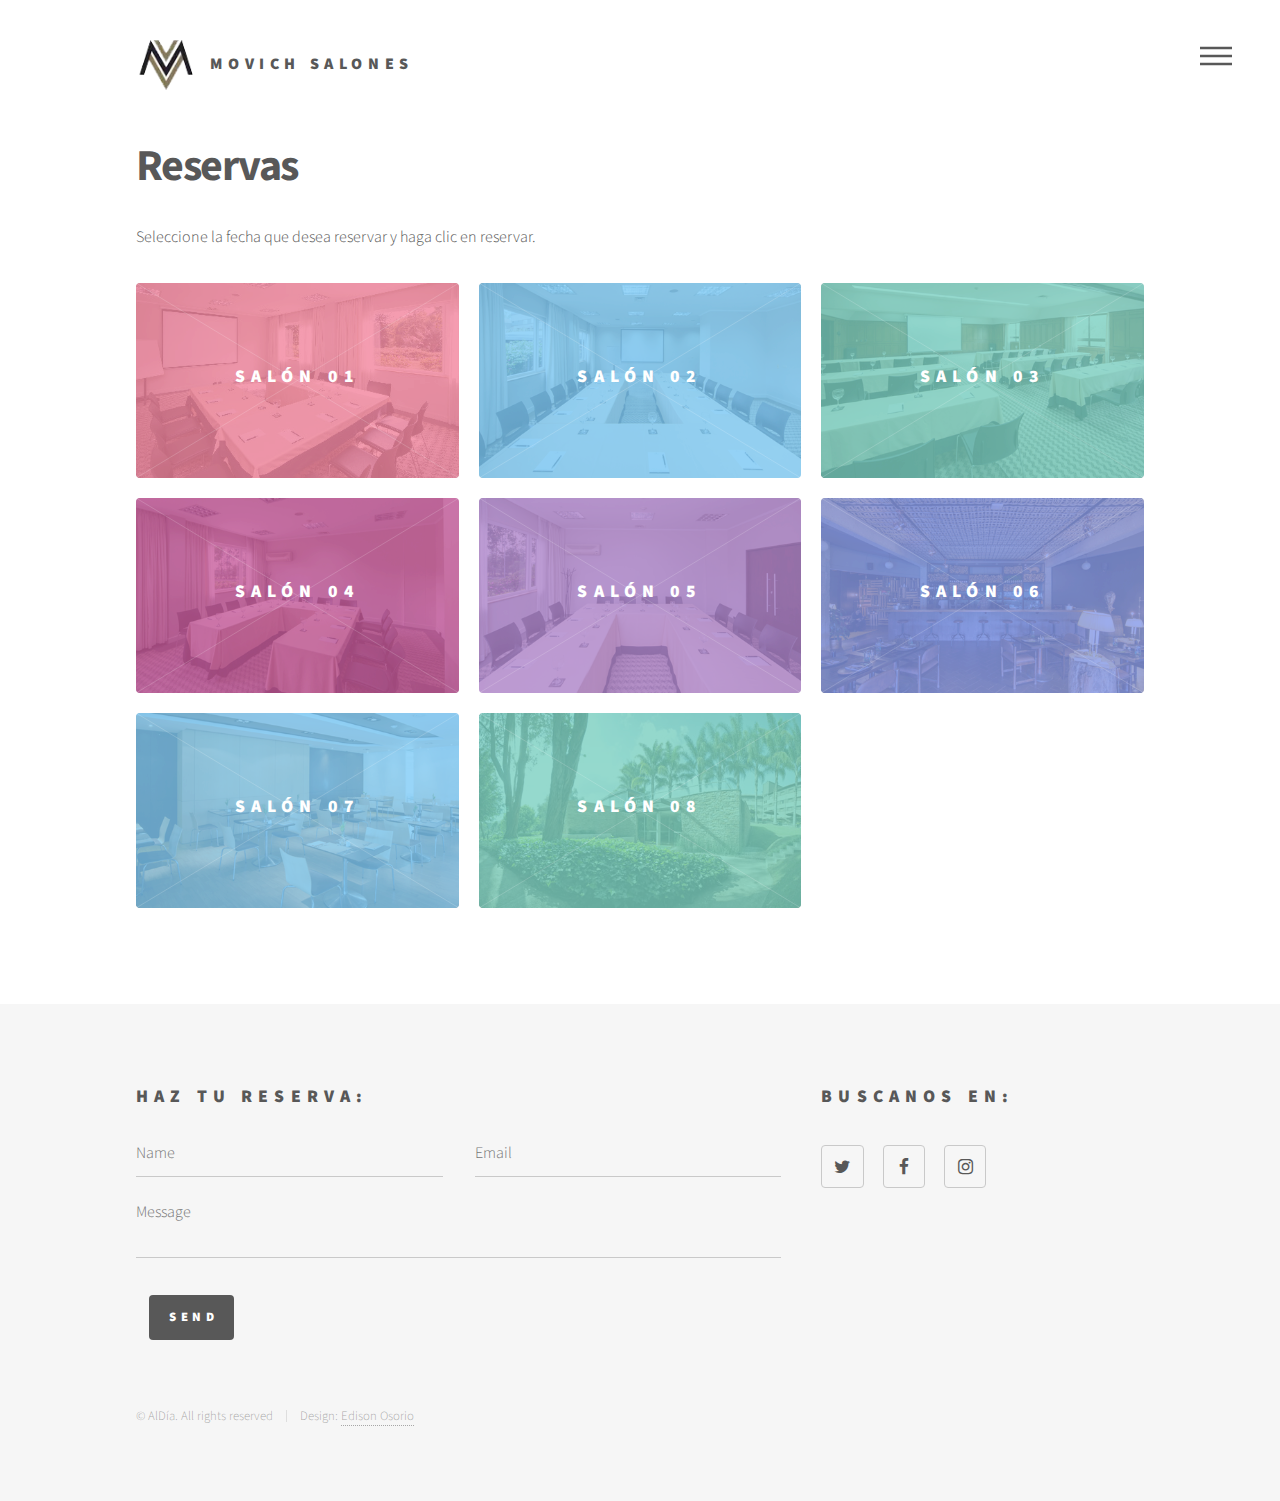
==== reservar.html @ 6ea968a2 "Funcional" ====
<!DOCTYPE HTML>
<!--
	Phantom by HTML5 UP
	html5up.net | @ajlkn
	Free for personal and commercial use under the CCA 3.0 license (html5up.net/license)
-->
<html>
	<head>
		<title>Movich Salones</title>
		<meta charset="utf-8" />
		<meta name="viewport" content="width=device-width, initial-scale=1" />
		<link rel="stylesheet" href="assets/css/main.css" />
	</head>
	<body>
		<!-- Wrapper -->
			<div id="wrapper">

				<!-- Header -->
					<header id="header">
						<div class="inner">

							<!-- Logo -->
								<a href="index.html" class="logo">
									<span class="symbol"><img src="images/logo2.png" alt="" /></span><span class="title">Movich Salones</span>
								</a>

							<!-- Nav -->
								<nav>
									<ul>
										<li><a href="#menu">Menu</a></li>
									</ul>
								</nav>

						</div>
					</header>

				<!-- Menu -->
					<nav id="menu">
						<h2>Menu</h2>
						<ul>
							<!-- <li><a href="index.html">Inicio</a></li> -->
							<li><a href="index.html">Salones</a></li>
							<li><a href="restaurante.html">Restaurante</a></li>
							<li><a href="spa.html">Spa</a></li>
							<li><a href="jardines.html">Jardines</a></li>
							<li><a href="elements.html">Elementos</a></li>
						</ul>
					</nav>

				<!-- Main -->
					<div id="main">
						<div class="inner">
							<header>
								<h1>Reservas</h1>
								<p>Seleccione la fecha que desea reservar y haga clic en reservar.</p>
							</header>
							<section class="tiles">
								<article class="style1">
									<span class="image">
										<img src="images/salon01.jpg" alt="" />
									</span>
									<a href="#">
										<h2>Salón 01</h2>
										<div class="content">
											<h3 id='estado'>Fecha a Reservar</h3>
											<form method='post' action='add.php'>
												<input type="hidden" name="salon" value="salon01">
												<input type="hidden" name="disponible" value="images/disponibles/salon01.jpg">
												<input type="date" name="fecha">
												<input type='submit' value='Reservar' id='buscar' class='button special small' />
											</form>
										</div>
									</a>
								</article>
								<article class="style2">
									<span class="image">
										<img src="images/salon02.jpg" alt="" />
									</span>
									<a href="#">
										<h2>Salón 02</h2>
										<div class="content">
											<h3 id='estado'>Fecha a Reservar</h3>
											<form method='post' action='add.php'>
												<input type="hidden" name="salon" value="salon02">
												<input type="hidden" name="disponible" value="images/disponibles/salon02.jpg">
												<input type="date" name="fecha">
												<input type='submit' value='Reservar' id='buscar' class='button special small' />
											</form>
										</div>
									</a>
								</article>
								<article class="style3">
									<span class="image">
										<img src="images/salon03.jpg" alt="" />
									</span>
									<a href="#">
										<h2>Salón 03</h2>
										<div class="content">
											<h3 id='estado'>Fecha a Reservar</h3>
											<form method='post' action='add.php'>
												<input type="hidden" name="salon" value="salon03">
												<input type="hidden" name="disponible" value="images/disponibles/salon03.jpg">
												<input type="date" name="fecha">
												<input type='submit' value='Reservar' id='buscar' class='button special small' />
											</form>
										</div>
									</a>
								</article>
								<article class="style4">
									<span class="image">
										<img src="images/salon04.jpg" alt="" />
									</span>
									<a href="#">
										<h2>Salón 04</h2>
										<div class="content">
											<h3 id='estado'>Fecha a Reservar</h3>
											<form method='post' action='add.php'>
												<input type="hidden" name="salon" value="salon04">
												<input type="hidden" name="disponible" value="images/disponibles/salon04.jpg">
												<input type="date" name="fecha">
												<input type='submit' value='Reservar' id='buscar' class='button special small' />
											</form>
										</div>
									</a>
								</article>
								<article class="style5">
									<span class="image">
										<img src="images/salon05.jpg" alt="" />
									</span>
									<a href="#">
										<h2>Salón 05</h2>
										<div class="content">
											<h3 id='estado'>Fecha a Reservar</h3>
											<form method='post' action='add.php'>
												<input type="hidden" name="salon" value="salon05">
												<input type="hidden" name="disponible" value="images/disponibles/salon05.jpg">
												<input type="date" name="fecha">
												<input type='submit' value='Reservar' id='buscar' class='button special small' />
											</form>
										</div>
									</a>
								</article>
								<article class="style6">
									<span class="image">
										<img src="images/salon06.jpg" alt="" />
									</span>
									<a href="#">
										<h2>Salón 06</h2>
										<div class="content">
											<h3 id='estado'>Fecha a Reservar</h3>
											<form method='post' action='add.php'>
												<input type="hidden" name="salon" value="salon06">
												<input type="hidden" name="disponible" value="images/disponibles/salon06.jpg">
												<input type="date" name="fecha">
												<input type='submit' value='Reservar' id='buscar' class='button special small' />
											</form>
										</div>
									</a>
								</article>
								<article class="style2">
									<span class="image">
										<img src="images/salon07.jpg" alt="" />
									</span>
									<a href="#">
										<h2>Salón 07</h2>
										<div class="content">
											<h3 id='estado'>Fecha a Reservar</h3>
											<form method='post' action='add.php'>
												<input type="hidden" name="salon" value="salon07">
												<input type="hidden" name="disponible" value="images/disponibles/salon07.jpg">
												<input type="date" name="fecha">
												<input type='submit' value='Reservar' id='buscar' class='button special small' />
											</form>
										</div>
									</a>
								</article>
								<article class="style3">
									<span class="image">
										<img src="images/salon08.jpg" alt="" />
									</span>
									<a href="#">
										<h2>Salón 08</h2>
										<div class="content">
											<h3 id='estado'>Fecha a Reservar</h3>
											<form method='post' action='add.php'>
												<input type="hidden" name="salon" value="salon08">
												<input type="hidden" name="disponible" value="images/disponibles/salon08.jpg">
												<input type="date" name="fecha">
												<input type='submit' value='Reservar' id='buscar' class='button special small' />
											</form>
										</div>
									</a>
								</article>
							</section>
						</div>
					</div>

				<!-- Footer -->
					<footer id="footer">
						<div class="inner">
							<section>
								<h2>Haz tu reserva:</h2>
								<form method="post" action="#">
									<div class="field half first">
										<input type="text" name="name" id="name" placeholder="Name" />
									</div>
									<div class="field half">
										<input type="email" name="email" id="email" placeholder="Email" />
									</div>
									<div class="field">
										<textarea name="message" id="message" placeholder="Message"></textarea>
									</div>
									<ul class="actions">
										<li><input type="submit" value="Send" class="special" /></li>
									</ul>
								</form>
							</section>
							<section>
								<h2>Buscanos en:</h2>
								<ul class="icons">
									<li><a href="#" class="icon style2 fa-twitter"><span class="label">Twitter</span></a></li>
									<li><a href="#" class="icon style2 fa-facebook"><span class="label">Facebook</span></a></li>
									<li><a href="#" class="icon style2 fa-instagram"><span class="label">Instagram</span></a></li>
								</ul>
							</section>
							<ul class="copyright">
								<li>&copy; AlDía. All rights reserved</li><li>Design: <a href="www.edisonosorioj.com">Edison Osorio</a></li>
							</ul>
						</div>
					</footer>

			</div>

		<!-- Scripts -->
			<script src="assets/js/jquery.min.js"></script>
			<script src="assets/js/skel.min.js"></script>
			<script src="assets/js/util.js"></script>
			<script src="assets/js/main.js"></script>
	</body>
</html>
---- assets/css/main.css ----
@import url(font-awesome.min.css);
@import url("https://fonts.googleapis.com/css?family=Source+Sans+Pro:300,700,900");

/*
	Phantom by HTML5 UP
	html5up.net | @ajlkn
	Free for personal and commercial use under the CCA 3.0 license (html5up.net/license)
*/

/* Reset */

	html, body, div, span, applet, object, iframe, h1, h2, h3, h4, h5, h6, p, blockquote, pre, a, abbr, acronym, address, big, cite, code, del, dfn, em, img, ins, kbd, q, s, samp, small, strike, strong, sub, sup, tt, var, b, u, i, center, dl, dt, dd, ol, ul, li, fieldset, form, label, legend, table, caption, tbody, tfoot, thead, tr, th, td, article, aside, canvas, details, embed, figure, figcaption, footer, header, hgroup, menu, nav, output, ruby, section, summary, time, mark, audio, video {
		margin: 0;
		padding: 0;
		border: 0;
		font-size: 100%;
		font: inherit;
		vertical-align: baseline;
	}

	article, aside, details, figcaption, figure, footer, header, hgroup, menu, nav, section {
		display: block;
	}

	body {
		line-height: 1;
	}

	ol, ul {
		list-style: none;
	}

	blockquote, q {
		quotes: none;
	}

	blockquote:before, blockquote:after, q:before, q:after {
		content: '';
		content: none;
	}

	table {
		border-collapse: collapse;
		border-spacing: 0;
	}

	body {
		-webkit-text-size-adjust: none;
	}

/* Box Model */

	*, *:before, *:after {
		-moz-box-sizing: border-box;
		-webkit-box-sizing: border-box;
		box-sizing: border-box;
	}

/* Grid */

	.row {
		border-bottom: solid 1px transparent;
		-moz-box-sizing: border-box;
		-webkit-box-sizing: border-box;
		box-sizing: border-box;
	}

	.row > * {
		float: left;
		-moz-box-sizing: border-box;
		-webkit-box-sizing: border-box;
		box-sizing: border-box;
	}

	.row:after, .row:before {
		content: '';
		display: block;
		clear: both;
		height: 0;
	}

	.row.uniform > * > :first-child {
		margin-top: 0;
	}

	.row.uniform > * > :last-child {
		margin-bottom: 0;
	}

	.row.\30 \25 > * {
		padding: 0 0 0 0em;
	}

	.row.\30 \25 {
		margin: 0 0 -1px 0em;
	}

	.row.uniform.\30 \25 > * {
		padding: 0em 0 0 0em;
	}

	.row.uniform.\30 \25 {
		margin: 0em 0 -1px 0em;
	}

	.row > * {
		padding: 0 0 0 2em;
	}

	.row {
		margin: 0 0 -1px -2em;
	}

	.row.uniform > * {
		padding: 2em 0 0 2em;
	}

	.row.uniform {
		margin: -2em 0 -1px -2em;
	}

	.row.\32 00\25 > * {
		padding: 0 0 0 4em;
	}

	.row.\32 00\25 {
		margin: 0 0 -1px -4em;
	}

	.row.uniform.\32 00\25 > * {
		padding: 4em 0 0 4em;
	}

	.row.uniform.\32 00\25 {
		margin: -4em 0 -1px -4em;
	}

	.row.\31 50\25 > * {
		padding: 0 0 0 3em;
	}

	.row.\31 50\25 {
		margin: 0 0 -1px -3em;
	}

	.row.uniform.\31 50\25 > * {
		padding: 3em 0 0 3em;
	}

	.row.uniform.\31 50\25 {
		margin: -3em 0 -1px -3em;
	}

	.row.\35 0\25 > * {
		padding: 0 0 0 1em;
	}

	.row.\35 0\25 {
		margin: 0 0 -1px -1em;
	}

	.row.uniform.\35 0\25 > * {
		padding: 1em 0 0 1em;
	}

	.row.uniform.\35 0\25 {
		margin: -1em 0 -1px -1em;
	}

	.row.\32 5\25 > * {
		padding: 0 0 0 0.5em;
	}

	.row.\32 5\25 {
		margin: 0 0 -1px -0.5em;
	}

	.row.uniform.\32 5\25 > * {
		padding: 0.5em 0 0 0.5em;
	}

	.row.uniform.\32 5\25 {
		margin: -0.5em 0 -1px -0.5em;
	}

	.\31 2u, .\31 2u\24 {
		width: 100%;
		clear: none;
		margin-left: 0;
	}

	.\31 1u, .\31 1u\24 {
		width: 91.6666666667%;
		clear: none;
		margin-left: 0;
	}

	.\31 0u, .\31 0u\24 {
		width: 83.3333333333%;
		clear: none;
		margin-left: 0;
	}

	.\39 u, .\39 u\24 {
		width: 75%;
		clear: none;
		margin-left: 0;
	}

	.\38 u, .\38 u\24 {
		width: 66.6666666667%;
		clear: none;
		margin-left: 0;
	}

	.\37 u, .\37 u\24 {
		width: 58.3333333333%;
		clear: none;
		margin-left: 0;
	}

	.\36 u, .\36 u\24 {
		width: 50%;
		clear: none;
		margin-left: 0;
	}

	.\35 u, .\35 u\24 {
		width: 41.6666666667%;
		clear: none;
		margin-left: 0;
	}

	.\34 u, .\34 u\24 {
		width: 33.3333333333%;
		clear: none;
		margin-left: 0;
	}

	.\33 u, .\33 u\24 {
		width: 25%;
		clear: none;
		margin-left: 0;
	}

	.\32 u, .\32 u\24 {
		width: 16.6666666667%;
		clear: none;
		margin-left: 0;
	}

	.\31 u, .\31 u\24 {
		width: 8.3333333333%;
		clear: none;
		margin-left: 0;
	}

	.\31 2u\24 + *,
	.\31 1u\24 + *,
	.\31 0u\24 + *,
	.\39 u\24 + *,
	.\38 u\24 + *,
	.\37 u\24 + *,
	.\36 u\24 + *,
	.\35 u\24 + *,
	.\34 u\24 + *,
	.\33 u\24 + *,
	.\32 u\24 + *,
	.\31 u\24 + * {
		clear: left;
	}

	.\-11u {
		margin-left: 91.66667%;
	}

	.\-10u {
		margin-left: 83.33333%;
	}

	.\-9u {
		margin-left: 75%;
	}

	.\-8u {
		margin-left: 66.66667%;
	}

	.\-7u {
		margin-left: 58.33333%;
	}

	.\-6u {
		margin-left: 50%;
	}

	.\-5u {
		margin-left: 41.66667%;
	}

	.\-4u {
		margin-left: 33.33333%;
	}

	.\-3u {
		margin-left: 25%;
	}

	.\-2u {
		margin-left: 16.66667%;
	}

	.\-1u {
		margin-left: 8.33333%;
	}

	@media screen and (max-width: 1680px) {

		.row > * {
			padding: 0 0 0 2em;
		}

		.row {
			margin: 0 0 -1px -2em;
		}

		.row.uniform > * {
			padding: 2em 0 0 2em;
		}

		.row.uniform {
			margin: -2em 0 -1px -2em;
		}

		.row.\32 00\25 > * {
			padding: 0 0 0 4em;
		}

		.row.\32 00\25 {
			margin: 0 0 -1px -4em;
		}

		.row.uniform.\32 00\25 > * {
			padding: 4em 0 0 4em;
		}

		.row.uniform.\32 00\25 {
			margin: -4em 0 -1px -4em;
		}

		.row.\31 50\25 > * {
			padding: 0 0 0 3em;
		}

		.row.\31 50\25 {
			margin: 0 0 -1px -3em;
		}

		.row.uniform.\31 50\25 > * {
			padding: 3em 0 0 3em;
		}

		.row.uniform.\31 50\25 {
			margin: -3em 0 -1px -3em;
		}

		.row.\35 0\25 > * {
			padding: 0 0 0 1em;
		}

		.row.\35 0\25 {
			margin: 0 0 -1px -1em;
		}

		.row.uniform.\35 0\25 > * {
			padding: 1em 0 0 1em;
		}

		.row.uniform.\35 0\25 {
			margin: -1em 0 -1px -1em;
		}

		.row.\32 5\25 > * {
			padding: 0 0 0 0.5em;
		}

		.row.\32 5\25 {
			margin: 0 0 -1px -0.5em;
		}

		.row.uniform.\32 5\25 > * {
			padding: 0.5em 0 0 0.5em;
		}

		.row.uniform.\32 5\25 {
			margin: -0.5em 0 -1px -0.5em;
		}

		.\31 2u\28xlarge\29, .\31 2u\24\28xlarge\29 {
			width: 100%;
			clear: none;
			margin-left: 0;
		}

		.\31 1u\28xlarge\29, .\31 1u\24\28xlarge\29 {
			width: 91.6666666667%;
			clear: none;
			margin-left: 0;
		}

		.\31 0u\28xlarge\29, .\31 0u\24\28xlarge\29 {
			width: 83.3333333333%;
			clear: none;
			margin-left: 0;
		}

		.\39 u\28xlarge\29, .\39 u\24\28xlarge\29 {
			width: 75%;
			clear: none;
			margin-left: 0;
		}

		.\38 u\28xlarge\29, .\38 u\24\28xlarge\29 {
			width: 66.6666666667%;
			clear: none;
			margin-left: 0;
		}

		.\37 u\28xlarge\29, .\37 u\24\28xlarge\29 {
			width: 58.3333333333%;
			clear: none;
			margin-left: 0;
		}

		.\36 u\28xlarge\29, .\36 u\24\28xlarge\29 {
			width: 50%;
			clear: none;
			margin-left: 0;
		}

		.\35 u\28xlarge\29, .\35 u\24\28xlarge\29 {
			width: 41.6666666667%;
			clear: none;
			margin-left: 0;
		}

		.\34 u\28xlarge\29, .\34 u\24\28xlarge\29 {
			width: 33.3333333333%;
			clear: none;
			margin-left: 0;
		}

		.\33 u\28xlarge\29, .\33 u\24\28xlarge\29 {
			width: 25%;
			clear: none;
			margin-left: 0;
		}

		.\32 u\28xlarge\29, .\32 u\24\28xlarge\29 {
			width: 16.6666666667%;
			clear: none;
			margin-left: 0;
		}

		.\31 u\28xlarge\29, .\31 u\24\28xlarge\29 {
			width: 8.3333333333%;
			clear: none;
			margin-left: 0;
		}

		.\31 2u\24\28xlarge\29 + *,
		.\31 1u\24\28xlarge\29 + *,
		.\31 0u\24\28xlarge\29 + *,
		.\39 u\24\28xlarge\29 + *,
		.\38 u\24\28xlarge\29 + *,
		.\37 u\24\28xlarge\29 + *,
		.\36 u\24\28xlarge\29 + *,
		.\35 u\24\28xlarge\29 + *,
		.\34 u\24\28xlarge\29 + *,
		.\33 u\24\28xlarge\29 + *,
		.\32 u\24\28xlarge\29 + *,
		.\31 u\24\28xlarge\29 + * {
			clear: left;
		}

		.\-11u\28xlarge\29 {
			margin-left: 91.66667%;
		}

		.\-10u\28xlarge\29 {
			margin-left: 83.33333%;
		}

		.\-9u\28xlarge\29 {
			margin-left: 75%;
		}

		.\-8u\28xlarge\29 {
			margin-left: 66.66667%;
		}

		.\-7u\28xlarge\29 {
			margin-left: 58.33333%;
		}

		.\-6u\28xlarge\29 {
			margin-left: 50%;
		}

		.\-5u\28xlarge\29 {
			margin-left: 41.66667%;
		}

		.\-4u\28xlarge\29 {
			margin-left: 33.33333%;
		}

		.\-3u\28xlarge\29 {
			margin-left: 25%;
		}

		.\-2u\28xlarge\29 {
			margin-left: 16.66667%;
		}

		.\-1u\28xlarge\29 {
			margin-left: 8.33333%;
		}

	}

	@media screen and (max-width: 1280px) {

		.row > * {
			padding: 0 0 0 2em;
		}

		.row {
			margin: 0 0 -1px -2em;
		}

		.row.uniform > * {
			padding: 2em 0 0 2em;
		}

		.row.uniform {
			margin: -2em 0 -1px -2em;
		}

		.row.\32 00\25 > * {
			padding: 0 0 0 4em;
		}

		.row.\32 00\25 {
			margin: 0 0 -1px -4em;
		}

		.row.uniform.\32 00\25 > * {
			padding: 4em 0 0 4em;
		}

		.row.uniform.\32 00\25 {
			margin: -4em 0 -1px -4em;
		}

		.row.\31 50\25 > * {
			padding: 0 0 0 3em;
		}

		.row.\31 50\25 {
			margin: 0 0 -1px -3em;
		}

		.row.uniform.\31 50\25 > * {
			padding: 3em 0 0 3em;
		}

		.row.uniform.\31 50\25 {
			margin: -3em 0 -1px -3em;
		}

		.row.\35 0\25 > * {
			padding: 0 0 0 1em;
		}

		.row.\35 0\25 {
			margin: 0 0 -1px -1em;
		}

		.row.uniform.\35 0\25 > * {
			padding: 1em 0 0 1em;
		}

		.row.uniform.\35 0\25 {
			margin: -1em 0 -1px -1em;
		}

		.row.\32 5\25 > * {
			padding: 0 0 0 0.5em;
		}

		.row.\32 5\25 {
			margin: 0 0 -1px -0.5em;
		}

		.row.uniform.\32 5\25 > * {
			padding: 0.5em 0 0 0.5em;
		}

		.row.uniform.\32 5\25 {
			margin: -0.5em 0 -1px -0.5em;
		}

		.\31 2u\28large\29, .\31 2u\24\28large\29 {
			width: 100%;
			clear: none;
			margin-left: 0;
		}

		.\31 1u\28large\29, .\31 1u\24\28large\29 {
			width: 91.6666666667%;
			clear: none;
			margin-left: 0;
		}

		.\31 0u\28large\29, .\31 0u\24\28large\29 {
			width: 83.3333333333%;
			clear: none;
			margin-left: 0;
		}

		.\39 u\28large\29, .\39 u\24\28large\29 {
			width: 75%;
			clear: none;
			margin-left: 0;
		}

		.\38 u\28large\29, .\38 u\24\28large\29 {
			width: 66.6666666667%;
			clear: none;
			margin-left: 0;
		}

		.\37 u\28large\29, .\37 u\24\28large\29 {
			width: 58.3333333333%;
			clear: none;
			margin-left: 0;
		}

		.\36 u\28large\29, .\36 u\24\28large\29 {
			width: 50%;
			clear: none;
			margin-left: 0;
		}

		.\35 u\28large\29, .\35 u\24\28large\29 {
			width: 41.6666666667%;
			clear: none;
			margin-left: 0;
		}

		.\34 u\28large\29, .\34 u\24\28large\29 {
			width: 33.3333333333%;
			clear: none;
			margin-left: 0;
		}

		.\33 u\28large\29, .\33 u\24\28large\29 {
			width: 25%;
			clear: none;
			margin-left: 0;
		}

		.\32 u\28large\29, .\32 u\24\28large\29 {
			width: 16.6666666667%;
			clear: none;
			margin-left: 0;
		}

		.\31 u\28large\29, .\31 u\24\28large\29 {
			width: 8.3333333333%;
			clear: none;
			margin-left: 0;
		}

		.\31 2u\24\28large\29 + *,
		.\31 1u\24\28large\29 + *,
		.\31 0u\24\28large\29 + *,
		.\39 u\24\28large\29 + *,
		.\38 u\24\28large\29 + *,
		.\37 u\24\28large\29 + *,
		.\36 u\24\28large\29 + *,
		.\35 u\24\28large\29 + *,
		.\34 u\24\28large\29 + *,
		.\33 u\24\28large\29 + *,
		.\32 u\24\28large\29 + *,
		.\31 u\24\28large\29 + * {
			clear: left;
		}

		.\-11u\28large\29 {
			margin-left: 91.66667%;
		}

		.\-10u\28large\29 {
			margin-left: 83.33333%;
		}

		.\-9u\28large\29 {
			margin-left: 75%;
		}

		.\-8u\28large\29 {
			margin-left: 66.66667%;
		}

		.\-7u\28large\29 {
			margin-left: 58.33333%;
		}

		.\-6u\28large\29 {
			margin-left: 50%;
		}

		.\-5u\28large\29 {
			margin-left: 41.66667%;
		}

		.\-4u\28large\29 {
			margin-left: 33.33333%;
		}

		.\-3u\28large\29 {
			margin-left: 25%;
		}

		.\-2u\28large\29 {
			margin-left: 16.66667%;
		}

		.\-1u\28large\29 {
			margin-left: 8.33333%;
		}

	}

	@media screen and (max-width: 980px) {

		.row > * {
			padding: 0 0 0 1.5em;
		}

		.row {
			margin: 0 0 -1px -1.5em;
		}

		.row.uniform > * {
			padding: 1.5em 0 0 1.5em;
		}

		.row.uniform {
			margin: -1.5em 0 -1px -1.5em;
		}

		.row.\32 00\25 > * {
			padding: 0 0 0 3em;
		}

		.row.\32 00\25 {
			margin: 0 0 -1px -3em;
		}

		.row.uniform.\32 00\25 > * {
			padding: 3em 0 0 3em;
		}

		.row.uniform.\32 00\25 {
			margin: -3em 0 -1px -3em;
		}

		.row.\31 50\25 > * {
			padding: 0 0 0 2.25em;
		}

		.row.\31 50\25 {
			margin: 0 0 -1px -2.25em;
		}

		.row.uniform.\31 50\25 > * {
			padding: 2.25em 0 0 2.25em;
		}

		.row.uniform.\31 50\25 {
			margin: -2.25em 0 -1px -2.25em;
		}

		.row.\35 0\25 > * {
			padding: 0 0 0 0.75em;
		}

		.row.\35 0\25 {
			margin: 0 0 -1px -0.75em;
		}

		.row.uniform.\35 0\25 > * {
			padding: 0.75em 0 0 0.75em;
		}

		.row.uniform.\35 0\25 {
			margin: -0.75em 0 -1px -0.75em;
		}

		.row.\32 5\25 > * {
			padding: 0 0 0 0.375em;
		}

		.row.\32 5\25 {
			margin: 0 0 -1px -0.375em;
		}

		.row.uniform.\32 5\25 > * {
			padding: 0.375em 0 0 0.375em;
		}

		.row.uniform.\32 5\25 {
			margin: -0.375em 0 -1px -0.375em;
		}

		.\31 2u\28medium\29, .\31 2u\24\28medium\29 {
			width: 100%;
			clear: none;
			margin-left: 0;
		}

		.\31 1u\28medium\29, .\31 1u\24\28medium\29 {
			width: 91.6666666667%;
			clear: none;
			margin-left: 0;
		}

		.\31 0u\28medium\29, .\31 0u\24\28medium\29 {
			width: 83.3333333333%;
			clear: none;
			margin-left: 0;
		}

		.\39 u\28medium\29, .\39 u\24\28medium\29 {
			width: 75%;
			clear: none;
			margin-left: 0;
		}

		.\38 u\28medium\29, .\38 u\24\28medium\29 {
			width: 66.6666666667%;
			clear: none;
			margin-left: 0;
		}

		.\37 u\28medium\29, .\37 u\24\28medium\29 {
			width: 58.3333333333%;
			clear: none;
			margin-left: 0;
		}

		.\36 u\28medium\29, .\36 u\24\28medium\29 {
			width: 50%;
			clear: none;
			margin-left: 0;
		}

		.\35 u\28medium\29, .\35 u\24\28medium\29 {
			width: 41.6666666667%;
			clear: none;
			margin-left: 0;
		}

		.\34 u\28medium\29, .\34 u\24\28medium\29 {
			width: 33.3333333333%;
			clear: none;
			margin-left: 0;
		}

		.\33 u\28medium\29, .\33 u\24\28medium\29 {
			width: 25%;
			clear: none;
			margin-left: 0;
		}

		.\32 u\28medium\29, .\32 u\24\28medium\29 {
			width: 16.6666666667%;
			clear: none;
			margin-left: 0;
		}

		.\31 u\28medium\29, .\31 u\24\28medium\29 {
			width: 8.3333333333%;
			clear: none;
			margin-left: 0;
		}

		.\31 2u\24\28medium\29 + *,
		.\31 1u\24\28medium\29 + *,
		.\31 0u\24\28medium\29 + *,
		.\39 u\24\28medium\29 + *,
		.\38 u\24\28medium\29 + *,
		.\37 u\24\28medium\29 + *,
		.\36 u\24\28medium\29 + *,
		.\35 u\24\28medium\29 + *,
		.\34 u\24\28medium\29 + *,
		.\33 u\24\28medium\29 + *,
		.\32 u\24\28medium\29 + *,
		.\31 u\24\28medium\29 + * {
			clear: left;
		}

		.\-11u\28medium\29 {
			margin-left: 91.66667%;
		}

		.\-10u\28medium\29 {
			margin-left: 83.33333%;
		}

		.\-9u\28medium\29 {
			margin-left: 75%;
		}

		.\-8u\28medium\29 {
			margin-left: 66.66667%;
		}

		.\-7u\28medium\29 {
			margin-left: 58.33333%;
		}

		.\-6u\28medium\29 {
			margin-left: 50%;
		}

		.\-5u\28medium\29 {
			margin-left: 41.66667%;
		}

		.\-4u\28medium\29 {
			margin-left: 33.33333%;
		}

		.\-3u\28medium\29 {
			margin-left: 25%;
		}

		.\-2u\28medium\29 {
			margin-left: 16.66667%;
		}

		.\-1u\28medium\29 {
			margin-left: 8.33333%;
		}

	}

	@media screen and (max-width: 736px) {

		.row > * {
			padding: 0 0 0 1em;
		}

		.row {
			margin: 0 0 -1px -1em;
		}

		.row.uniform > * {
			padding: 1em 0 0 1em;
		}

		.row.uniform {
			margin: -1em 0 -1px -1em;
		}

		.row.\32 00\25 > * {
			padding: 0 0 0 2em;
		}

		.row.\32 00\25 {
			margin: 0 0 -1px -2em;
		}

		.row.uniform.\32 00\25 > * {
			padding: 2em 0 0 2em;
		}

		.row.uniform.\32 00\25 {
			margin: -2em 0 -1px -2em;
		}

		.row.\31 50\25 > * {
			padding: 0 0 0 1.5em;
		}

		.row.\31 50\25 {
			margin: 0 0 -1px -1.5em;
		}

		.row.uniform.\31 50\25 > * {
			padding: 1.5em 0 0 1.5em;
		}

		.row.uniform.\31 50\25 {
			margin: -1.5em 0 -1px -1.5em;
		}

		.row.\35 0\25 > * {
			padding: 0 0 0 0.5em;
		}

		.row.\35 0\25 {
			margin: 0 0 -1px -0.5em;
		}

		.row.uniform.\35 0\25 > * {
			padding: 0.5em 0 0 0.5em;
		}

		.row.uniform.\35 0\25 {
			margin: -0.5em 0 -1px -0.5em;
		}

		.row.\32 5\25 > * {
			padding: 0 0 0 0.25em;
		}

		.row.\32 5\25 {
			margin: 0 0 -1px -0.25em;
		}

		.row.uniform.\32 5\25 > * {
			padding: 0.25em 0 0 0.25em;
		}

		.row.uniform.\32 5\25 {
			margin: -0.25em 0 -1px -0.25em;
		}

		.\31 2u\28small\29, .\31 2u\24\28small\29 {
			width: 100%;
			clear: none;
			margin-left: 0;
		}

		.\31 1u\28small\29, .\31 1u\24\28small\29 {
			width: 91.6666666667%;
			clear: none;
			margin-left: 0;
		}

		.\31 0u\28small\29, .\31 0u\24\28small\29 {
			width: 83.3333333333%;
			clear: none;
			margin-left: 0;
		}

		.\39 u\28small\29, .\39 u\24\28small\29 {
			width: 75%;
			clear: none;
			margin-left: 0;
		}

		.\38 u\28small\29, .\38 u\24\28small\29 {
			width: 66.6666666667%;
			clear: none;
			margin-left: 0;
		}

		.\37 u\28small\29, .\37 u\24\28small\29 {
			width: 58.3333333333%;
			clear: none;
			margin-left: 0;
		}

		.\36 u\28small\29, .\36 u\24\28small\29 {
			width: 50%;
			clear: none;
			margin-left: 0;
		}

		.\35 u\28small\29, .\35 u\24\28small\29 {
			width: 41.6666666667%;
			clear: none;
			margin-left: 0;
		}

		.\34 u\28small\29, .\34 u\24\28small\29 {
			width: 33.3333333333%;
			clear: none;
			margin-left: 0;
		}

		.\33 u\28small\29, .\33 u\24\28small\29 {
			width: 25%;
			clear: none;
			margin-left: 0;
		}

		.\32 u\28small\29, .\32 u\24\28small\29 {
			width: 16.6666666667%;
			clear: none;
			margin-left: 0;
		}

		.\31 u\28small\29, .\31 u\24\28small\29 {
			width: 8.3333333333%;
			clear: none;
			margin-left: 0;
		}

		.\31 2u\24\28small\29 + *,
		.\31 1u\24\28small\29 + *,
		.\31 0u\24\28small\29 + *,
		.\39 u\24\28small\29 + *,
		.\38 u\24\28small\29 + *,
		.\37 u\24\28small\29 + *,
		.\36 u\24\28small\29 + *,
		.\35 u\24\28small\29 + *,
		.\34 u\24\28small\29 + *,
		.\33 u\24\28small\29 + *,
		.\32 u\24\28small\29 + *,
		.\31 u\24\28small\29 + * {
			clear: left;
		}

		.\-11u\28small\29 {
			margin-left: 91.66667%;
		}

		.\-10u\28small\29 {
			margin-left: 83.33333%;
		}

		.\-9u\28small\29 {
			margin-left: 75%;
		}

		.\-8u\28small\29 {
			margin-left: 66.66667%;
		}

		.\-7u\28small\29 {
			margin-left: 58.33333%;
		}

		.\-6u\28small\29 {
			margin-left: 50%;
		}

		.\-5u\28small\29 {
			margin-left: 41.66667%;
		}

		.\-4u\28small\29 {
			margin-left: 33.33333%;
		}

		.\-3u\28small\29 {
			margin-left: 25%;
		}

		.\-2u\28small\29 {
			margin-left: 16.66667%;
		}

		.\-1u\28small\29 {
			margin-left: 8.33333%;
		}

	}

	@media screen and (max-width: 480px) {

		.row > * {
			padding: 0 0 0 1em;
		}

		.row {
			margin: 0 0 -1px -1em;
		}

		.row.uniform > * {
			padding: 1em 0 0 1em;
		}

		.row.uniform {
			margin: -1em 0 -1px -1em;
		}

		.row.\32 00\25 > * {
			padding: 0 0 0 2em;
		}

		.row.\32 00\25 {
			margin: 0 0 -1px -2em;
		}

		.row.uniform.\32 00\25 > * {
			padding: 2em 0 0 2em;
		}

		.row.uniform.\32 00\25 {
			margin: -2em 0 -1px -2em;
		}

		.row.\31 50\25 > * {
			padding: 0 0 0 1.5em;
		}

		.row.\31 50\25 {
			margin: 0 0 -1px -1.5em;
		}

		.row.uniform.\31 50\25 > * {
			padding: 1.5em 0 0 1.5em;
		}

		.row.uniform.\31 50\25 {
			margin: -1.5em 0 -1px -1.5em;
		}

		.row.\35 0\25 > * {
			padding: 0 0 0 0.5em;
		}

		.row.\35 0\25 {
			margin: 0 0 -1px -0.5em;
		}

		.row.uniform.\35 0\25 > * {
			padding: 0.5em 0 0 0.5em;
		}

		.row.uniform.\35 0\25 {
			margin: -0.5em 0 -1px -0.5em;
		}

		.row.\32 5\25 > * {
			padding: 0 0 0 0.25em;
		}

		.row.\32 5\25 {
			margin: 0 0 -1px -0.25em;
		}

		.row.uniform.\32 5\25 > * {
			padding: 0.25em 0 0 0.25em;
		}

		.row.uniform.\32 5\25 {
			margin: -0.25em 0 -1px -0.25em;
		}

		.\31 2u\28xsmall\29, .\31 2u\24\28xsmall\29 {
			width: 100%;
			clear: none;
			margin-left: 0;
		}

		.\31 1u\28xsmall\29, .\31 1u\24\28xsmall\29 {
			width: 91.6666666667%;
			clear: none;
			margin-left: 0;
		}

		.\31 0u\28xsmall\29, .\31 0u\24\28xsmall\29 {
			width: 83.3333333333%;
			clear: none;
			margin-left: 0;
		}

		.\39 u\28xsmall\29, .\39 u\24\28xsmall\29 {
			width: 75%;
			clear: none;
			margin-left: 0;
		}

		.\38 u\28xsmall\29, .\38 u\24\28xsmall\29 {
			width: 66.6666666667%;
			clear: none;
			margin-left: 0;
		}

		.\37 u\28xsmall\29, .\37 u\24\28xsmall\29 {
			width: 58.3333333333%;
			clear: none;
			margin-left: 0;
		}

		.\36 u\28xsmall\29, .\36 u\24\28xsmall\29 {
			width: 50%;
			clear: none;
			margin-left: 0;
		}

		.\35 u\28xsmall\29, .\35 u\24\28xsmall\29 {
			width: 41.6666666667%;
			clear: none;
			margin-left: 0;
		}

		.\34 u\28xsmall\29, .\34 u\24\28xsmall\29 {
			width: 33.3333333333%;
			clear: none;
			margin-left: 0;
		}

		.\33 u\28xsmall\29, .\33 u\24\28xsmall\29 {
			width: 25%;
			clear: none;
			margin-left: 0;
		}

		.\32 u\28xsmall\29, .\32 u\24\28xsmall\29 {
			width: 16.6666666667%;
			clear: none;
			margin-left: 0;
		}

		.\31 u\28xsmall\29, .\31 u\24\28xsmall\29 {
			width: 8.3333333333%;
			clear: none;
			margin-left: 0;
		}

		.\31 2u\24\28xsmall\29 + *,
		.\31 1u\24\28xsmall\29 + *,
		.\31 0u\24\28xsmall\29 + *,
		.\39 u\24\28xsmall\29 + *,
		.\38 u\24\28xsmall\29 + *,
		.\37 u\24\28xsmall\29 + *,
		.\36 u\24\28xsmall\29 + *,
		.\35 u\24\28xsmall\29 + *,
		.\34 u\24\28xsmall\29 + *,
		.\33 u\24\28xsmall\29 + *,
		.\32 u\24\28xsmall\29 + *,
		.\31 u\24\28xsmall\29 + * {
			clear: left;
		}

		.\-11u\28xsmall\29 {
			margin-left: 91.66667%;
		}

		.\-10u\28xsmall\29 {
			margin-left: 83.33333%;
		}

		.\-9u\28xsmall\29 {
			margin-left: 75%;
		}

		.\-8u\28xsmall\29 {
			margin-left: 66.66667%;
		}

		.\-7u\28xsmall\29 {
			margin-left: 58.33333%;
		}

		.\-6u\28xsmall\29 {
			margin-left: 50%;
		}

		.\-5u\28xsmall\29 {
			margin-left: 41.66667%;
		}

		.\-4u\28xsmall\29 {
			margin-left: 33.33333%;
		}

		.\-3u\28xsmall\29 {
			margin-left: 25%;
		}

		.\-2u\28xsmall\29 {
			margin-left: 16.66667%;
		}

		.\-1u\28xsmall\29 {
			margin-left: 8.33333%;
		}

	}

	@media screen and (max-width: 360px) {

		.row > * {
			padding: 0 0 0 1em;
		}

		.row {
			margin: 0 0 -1px -1em;
		}

		.row.uniform > * {
			padding: 1em 0 0 1em;
		}

		.row.uniform {
			margin: -1em 0 -1px -1em;
		}

		.row.\32 00\25 > * {
			padding: 0 0 0 2em;
		}

		.row.\32 00\25 {
			margin: 0 0 -1px -2em;
		}

		.row.uniform.\32 00\25 > * {
			padding: 2em 0 0 2em;
		}

		.row.uniform.\32 00\25 {
			margin: -2em 0 -1px -2em;
		}

		.row.\31 50\25 > * {
			padding: 0 0 0 1.5em;
		}

		.row.\31 50\25 {
			margin: 0 0 -1px -1.5em;
		}

		.row.uniform.\31 50\25 > * {
			padding: 1.5em 0 0 1.5em;
		}

		.row.uniform.\31 50\25 {
			margin: -1.5em 0 -1px -1.5em;
		}

		.row.\35 0\25 > * {
			padding: 0 0 0 0.5em;
		}

		.row.\35 0\25 {
			margin: 0 0 -1px -0.5em;
		}

		.row.uniform.\35 0\25 > * {
			padding: 0.5em 0 0 0.5em;
		}

		.row.uniform.\35 0\25 {
			margin: -0.5em 0 -1px -0.5em;
		}

		.row.\32 5\25 > * {
			padding: 0 0 0 0.25em;
		}

		.row.\32 5\25 {
			margin: 0 0 -1px -0.25em;
		}

		.row.uniform.\32 5\25 > * {
			padding: 0.25em 0 0 0.25em;
		}

		.row.uniform.\32 5\25 {
			margin: -0.25em 0 -1px -0.25em;
		}

		.\31 2u\28xxsmall\29, .\31 2u\24\28xxsmall\29 {
			width: 100%;
			clear: none;
			margin-left: 0;
		}

		.\31 1u\28xxsmall\29, .\31 1u\24\28xxsmall\29 {
			width: 91.6666666667%;
			clear: none;
			margin-left: 0;
		}

		.\31 0u\28xxsmall\29, .\31 0u\24\28xxsmall\29 {
			width: 83.3333333333%;
			clear: none;
			margin-left: 0;
		}

		.\39 u\28xxsmall\29, .\39 u\24\28xxsmall\29 {
			width: 75%;
			clear: none;
			margin-left: 0;
		}

		.\38 u\28xxsmall\29, .\38 u\24\28xxsmall\29 {
			width: 66.6666666667%;
			clear: none;
			margin-left: 0;
		}

		.\37 u\28xxsmall\29, .\37 u\24\28xxsmall\29 {
			width: 58.3333333333%;
			clear: none;
			margin-left: 0;
		}

		.\36 u\28xxsmall\29, .\36 u\24\28xxsmall\29 {
			width: 50%;
			clear: none;
			margin-left: 0;
		}

		.\35 u\28xxsmall\29, .\35 u\24\28xxsmall\29 {
			width: 41.6666666667%;
			clear: none;
			margin-left: 0;
		}

		.\34 u\28xxsmall\29, .\34 u\24\28xxsmall\29 {
			width: 33.3333333333%;
			clear: none;
			margin-left: 0;
		}

		.\33 u\28xxsmall\29, .\33 u\24\28xxsmall\29 {
			width: 25%;
			clear: none;
			margin-left: 0;
		}

		.\32 u\28xxsmall\29, .\32 u\24\28xxsmall\29 {
			width: 16.6666666667%;
			clear: none;
			margin-left: 0;
		}

		.\31 u\28xxsmall\29, .\31 u\24\28xxsmall\29 {
			width: 8.3333333333%;
			clear: none;
			margin-left: 0;
		}

		.\31 2u\24\28xxsmall\29 + *,
		.\31 1u\24\28xxsmall\29 + *,
		.\31 0u\24\28xxsmall\29 + *,
		.\39 u\24\28xxsmall\29 + *,
		.\38 u\24\28xxsmall\29 + *,
		.\37 u\24\28xxsmall\29 + *,
		.\36 u\24\28xxsmall\29 + *,
		.\35 u\24\28xxsmall\29 + *,
		.\34 u\24\28xxsmall\29 + *,
		.\33 u\24\28xxsmall\29 + *,
		.\32 u\24\28xxsmall\29 + *,
		.\31 u\24\28xxsmall\29 + * {
			clear: left;
		}

		.\-11u\28xxsmall\29 {
			margin-left: 91.66667%;
		}

		.\-10u\28xxsmall\29 {
			margin-left: 83.33333%;
		}

		.\-9u\28xxsmall\29 {
			margin-left: 75%;
		}

		.\-8u\28xxsmall\29 {
			margin-left: 66.66667%;
		}

		.\-7u\28xxsmall\29 {
			margin-left: 58.33333%;
		}

		.\-6u\28xxsmall\29 {
			margin-left: 50%;
		}

		.\-5u\28xxsmall\29 {
			margin-left: 41.66667%;
		}

		.\-4u\28xxsmall\29 {
			margin-left: 33.33333%;
		}

		.\-3u\28xxsmall\29 {
			margin-left: 25%;
		}

		.\-2u\28xxsmall\29 {
			margin-left: 16.66667%;
		}

		.\-1u\28xxsmall\29 {
			margin-left: 8.33333%;
		}

	}

/* Basic */

	@-ms-viewport {
		width: device-width;
	}

	body {
		-ms-overflow-style: scrollbar;
	}

	@media screen and (max-width: 480px) {

		html, body {
			min-width: 320px;
		}

	}

	body {
		background: #ffffff;
	}

		body.is-loading *, body.is-loading *:before, body.is-loading *:after {
			-moz-animation: none !important;
			-webkit-animation: none !important;
			-ms-animation: none !important;
			animation: none !important;
			-moz-transition: none !important;
			-webkit-transition: none !important;
			-ms-transition: none !important;
			transition: none !important;
		}

/* Type */

	body, input, select, textarea {
		color: #585858;
		font-family: "Source Sans Pro", Helvetica, sans-serif;
		font-size: 16pt;
		font-weight: 300;
		line-height: 1.75;
	}

		@media screen and (max-width: 1680px) {

			body, input, select, textarea {
				font-size: 14pt;
			}

		}

		@media screen and (max-width: 1280px) {

			body, input, select, textarea {
				font-size: 12pt;
			}

		}

	a {
		-moz-transition: border-bottom-color 0.2s ease, color 0.2s ease;
		-webkit-transition: border-bottom-color 0.2s ease, color 0.2s ease;
		-ms-transition: border-bottom-color 0.2s ease, color 0.2s ease;
		transition: border-bottom-color 0.2s ease, color 0.2s ease;
		text-decoration: none;
		color: #585858;
		border-bottom: dotted 1px rgba(88, 88, 88, 0.5);
	}

		a:hover {
			border-bottom-color: transparent;
			color: #f2849e !important;
		}

	strong, b {
		font-weight: 900;
	}

	em, i {
		font-style: italic;
	}

	p {
		margin: 0 0 2em 0;
	}

	h1 {
		font-size: 2.75em;
		font-weight: 700;
		line-height: 1.3;
		margin: 0 0 1em 0;
		letter-spacing: -0.035em;
	}

		h1 a {
			color: inherit;
		}

		@media screen and (max-width: 736px) {

			h1 {
				font-size: 2em;
				margin: 0 0 1em 0;
			}

		}

		@media screen and (max-width: 360px) {

			h1 {
				font-size: 1.75em;
			}

		}

	h2, h3, h4, h5, h6 {
		font-weight: 900;
		line-height: 1.5;
		margin: 0 0 2em 0;
		text-transform: uppercase;
		letter-spacing: 0.35em;
	}

		h2 a, h3 a, h4 a, h5 a, h6 a {
			color: inherit;
		}

	h2 {
		font-size: 1.1em;
	}

	h3 {
		font-size: 1em;
	}

	h4 {
		font-size: 0.8em;
	}

	h5 {
		font-size: 0.8em;
	}

	h6 {
		font-size: 0.8em;
	}

	@media screen and (max-width: 980px) {

		h1 br, h2 br, h3 br, h4 br, h5 br, h6 br {
			display: none;
		}

	}

	@media screen and (max-width: 736px) {

		h2 {
			font-size: 1em;
		}

		h3 {
			font-size: 0.8em;
		}

	}

	sub {
		font-size: 0.8em;
		position: relative;
		top: 0.5em;
	}

	sup {
		font-size: 0.8em;
		position: relative;
		top: -0.5em;
	}

	blockquote {
		border-left: solid 4px #c9c9c9;
		font-style: italic;
		margin: 0 0 2em 0;
		padding: 0.5em 0 0.5em 2em;
	}

	code {
		background: rgba(144, 144, 144, 0.075);
		border-radius: 4px;
		border: solid 1px #c9c9c9;
		font-family: "Courier New", monospace;
		font-size: 0.9em;
		margin: 0 0.25em;
		padding: 0.25em 0.65em;
	}

	pre {
		-webkit-overflow-scrolling: touch;
		font-family: "Courier New", monospace;
		font-size: 0.9em;
		margin: 0 0 2em 0;
	}

		pre code {
			display: block;
			line-height: 1.75;
			padding: 1em 1.5em;
			overflow-x: auto;
		}

	hr {
		border: 0;
		border-bottom: solid 1px #c9c9c9;
		margin: 2em 0;
	}

		hr.major {
			margin: 3em 0;
		}

	.align-left {
		text-align: left;
	}

	.align-center {
		text-align: center;
	}

	.align-right {
		text-align: right;
	}

/* Section/Article */

	section.special, article.special {
		text-align: center;
	}

	header p {
		margin-top: -1em;
	}

	@media screen and (max-width: 736px) {

		header p {
			margin-top: 0;
		}

	}

/* Icon */

	.icon {
		text-decoration: none;
		border-bottom: none;
		position: relative;
	}

		.icon:before {
			-moz-osx-font-smoothing: grayscale;
			-webkit-font-smoothing: antialiased;
			font-family: FontAwesome;
			font-style: normal;
			font-weight: normal;
			text-transform: none !important;
		}

		.icon > .label {
			display: none;
		}

		.icon.style2 {
			-moz-transition: background-color 0.2s ease-in-out, color 0.2s ease-in-out, border-color 0.2s ease-in-out;
			-webkit-transition: background-color 0.2s ease-in-out, color 0.2s ease-in-out, border-color 0.2s ease-in-out;
			-ms-transition: background-color 0.2s ease-in-out, color 0.2s ease-in-out, border-color 0.2s ease-in-out;
			transition: background-color 0.2s ease-in-out, color 0.2s ease-in-out, border-color 0.2s ease-in-out;
			background-color: transparent;
			border: solid 1px #c9c9c9;
			border-radius: 4px;
			width: 2.65em;
			height: 2.65em;
			display: inline-block;
			text-align: center;
			line-height: 2.65em;
			color: inherit;
		}

			.icon.style2:before {
				font-size: 1.1em;
			}

			.icon.style2:hover {
				color: #f2849e;
				border-color: #f2849e;
			}

			.icon.style2:active {
				background-color: rgba(242, 132, 158, 0.1);
			}

/* List */

	ol {
		list-style: decimal;
		margin: 0 0 2em 0;
		padding-left: 1.25em;
	}

		ol li {
			padding-left: 0.25em;
		}

	ul {
		list-style: disc;
		margin: 0 0 2em 0;
		padding-left: 1em;
	}

		ul li {
			padding-left: 0.5em;
		}

		ul.alt {
			list-style: none;
			padding-left: 0;
		}

			ul.alt li {
				border-top: solid 1px #c9c9c9;
				padding: 0.5em 0;
			}

				ul.alt li:first-child {
					border-top: 0;
					padding-top: 0;
				}

		ul.icons {
			cursor: default;
			list-style: none;
			padding-left: 0;
			margin: -1em 0 2em -1em;
		}

			ul.icons li {
				display: inline-block;
				padding: 1em 0 0 1em;
			}

		ul.actions {
			cursor: default;
			list-style: none;
			padding-left: 0;
		}

			ul.actions li {
				display: inline-block;
				padding: 0 1em 0 0;
				vertical-align: middle;
			}

				ul.actions li:last-child {
					padding-right: 0;
				}

			ul.actions.small li {
				padding: 0 0.5em 0 0;
			}

			ul.actions.vertical li {
				display: block;
				padding: 1em 0 0 0;
			}

				ul.actions.vertical li:first-child {
					padding-top: 0;
				}

				ul.actions.vertical li > * {
					margin-bottom: 0;
				}

			ul.actions.vertical.small li {
				padding: 0.5em 0 0 0;
			}

				ul.actions.vertical.small li:first-child {
					padding-top: 0;
				}

			ul.actions.fit {
				display: table;
				margin-left: -1em;
				padding: 0;
				table-layout: fixed;
				width: calc(100% + 1em);
			}

				ul.actions.fit li {
					display: table-cell;
					padding: 0 0 0 1em;
				}

					ul.actions.fit li > * {
						margin-bottom: 0;
					}

				ul.actions.fit.small {
					margin-left: -0.5em;
					width: calc(100% + 0.5em);
				}

					ul.actions.fit.small li {
						padding: 0 0 0 0.5em;
					}

			@media screen and (max-width: 480px) {

				ul.actions {
					margin: 0 0 2em 0;
				}

					ul.actions li {
						padding: 1em 0 0 0;
						display: block;
						text-align: center;
						width: 100%;
					}

						ul.actions li:first-child {
							padding-top: 0;
						}

						ul.actions li > * {
							width: 100%;
							margin: 0 !important;
						}

							ul.actions li > *.icon:before {
								margin-left: -2em;
							}

					ul.actions.small li {
						padding: 0.5em 0 0 0;
					}

						ul.actions.small li:first-child {
							padding-top: 0;
						}

			}

	dl {
		margin: 0 0 2em 0;
	}

		dl dt {
			display: block;
			font-weight: 900;
			margin: 0 0 1em 0;
		}

		dl dd {
			margin-left: 2em;
		}

/* Form */

	form {
		margin: -1em 0 2em 0;
	}

		form:after {
			content: '';
			display: block;
			clear: both;
			height: 1px;
		}

		form .field {
			position: relative;
			float: left;
			margin: 0 0 1.3em 0;
			vertical-align: top;
			width: 100%;
		}

		form .half {
			width: calc(50% + 1em) !important;
			padding-left: 2em;
		}

		form .half.first {
			width: calc(50% - 1em) !important;
			padding-left: 0;
		}

		form :last-child {
			margin-bottom: 0;
		}

		form .half:nth-last-child(2) {
			margin-bottom: 0;
		}

		form .actions {
			position: relative;
			clear: both;
			padding-top: 1em;
		}

		@media screen and (max-width: 480px) {

			form .half {
				width: 100% !important;
				padding-left: 0;
			}

			form .half.first {
				width: 100% !important;
				padding-left: 0;
			}

			form .half:nth-last-child(2) {
				margin: 0 0 1.3em 0;
			}

		}

	label {
		display: block;
		font-size: 0.9em;
		font-weight: 900;
		margin: 0 0 1em 0;
	}

	input[type="text"],
	input[type="password"],
	input[type="email"],
	input[type="tel"],
	select,
	textarea {
		-moz-appearance: none;
		-webkit-appearance: none;
		-ms-appearance: none;
		appearance: none;
		background-color: transparent;
		border: none;
		border-radius: 0;
		border-bottom: solid 1px #c9c9c9;
		color: inherit;
		display: block;
		outline: 0;
		padding: 0;
		text-decoration: none;
		width: 100%;
	}

		input[type="text"]:invalid,
		input[type="password"]:invalid,
		input[type="email"]:invalid,
		input[type="tel"]:invalid,
		select:invalid,
		textarea:invalid {
			box-shadow: none;
		}

		input[type="text"]:focus,
		input[type="password"]:focus,
		input[type="email"]:focus,
		input[type="tel"]:focus,
		select:focus,
		textarea:focus {
			border-bottom-color: #f2849e;
			box-shadow: inset 0 -1px 0 0 #f2849e;
		}

	.select-wrapper {
		text-decoration: none;
		display: block;
		position: relative;
	}

		.select-wrapper:before {
			-moz-osx-font-smoothing: grayscale;
			-webkit-font-smoothing: antialiased;
			font-family: FontAwesome;
			font-style: normal;
			font-weight: normal;
			text-transform: none !important;
		}

		.select-wrapper:before {
			color: #c9c9c9;
			content: '\f078';
			display: block;
			height: 3em;
			line-height: 3em;
			pointer-events: none;
			position: absolute;
			right: 0;
			text-align: center;
			top: 0;
			width: 3em;
		}

		.select-wrapper select::-ms-expand {
			display: none;
		}

	input[type="text"],
	input[type="password"],
	input[type="email"],
	select {
		height: 3em;
	}

	textarea {
		padding: 0;
		min-height: 3.75em;
	}

	input[type="checkbox"],
	input[type="radio"] {
		-moz-appearance: none;
		-webkit-appearance: none;
		-ms-appearance: none;
		appearance: none;
		display: block;
		float: left;
		margin-right: -2em;
		opacity: 0;
		width: 1em;
		z-index: -1;
	}

		input[type="checkbox"] + label,
		input[type="radio"] + label {
			text-decoration: none;
			color: #585858;
			cursor: pointer;
			display: inline-block;
			font-size: 1em;
			font-weight: 300;
			padding-left: 2.55em;
			padding-right: 0.75em;
			position: relative;
		}

			input[type="checkbox"] + label:before,
			input[type="radio"] + label:before {
				-moz-osx-font-smoothing: grayscale;
				-webkit-font-smoothing: antialiased;
				font-family: FontAwesome;
				font-style: normal;
				font-weight: normal;
				text-transform: none !important;
			}

			input[type="checkbox"] + label:before,
			input[type="radio"] + label:before {
				border-radius: 4px;
				border: solid 1px #c9c9c9;
				content: '';
				display: inline-block;
				height: 1.8em;
				left: 0;
				line-height: 1.725em;
				position: absolute;
				text-align: center;
				top: 0;
				width: 1.8em;
			}

		input[type="checkbox"]:checked + label:before,
		input[type="radio"]:checked + label:before {
			background: #585858;
			border-color: #585858;
			color: #ffffff;
			content: '\f00c';
		}

		input[type="checkbox"]:focus + label:before,
		input[type="radio"]:focus + label:before {
			border-color: #f2849e;
			box-shadow: 0 0 0 1px #f2849e;
		}

	input[type="checkbox"] + label:before {
		border-radius: 4px;
	}

	input[type="radio"] + label:before {
		border-radius: 100%;
	}

/* Box */

	.box {
		border-radius: 4px;
		border: solid 1px #c9c9c9;
		margin-bottom: 2em;
		padding: 1.5em;
	}

		.box > :last-child,
		.box > :last-child > :last-child,
		.box > :last-child > :last-child > :last-child {
			margin-bottom: 0;
		}

		.box.alt {
			border: 0;
			border-radius: 0;
			padding: 0;
		}

/* Image */

	.image {
		border-radius: 4px;
		border: 0;
		display: inline-block;
		position: relative;
	}

		.image img {
			border-radius: 4px;
			display: block;
		}

		.image.left, .image.right {
			max-width: 40%;
		}

			.image.left img, .image.right img {
				width: 100%;
			}

		.image.left {
			float: left;
			padding: 0 1.5em 1em 0;
			top: 0.25em;
		}

		.image.right {
			float: right;
			padding: 0 0 1em 1.5em;
			top: 0.25em;
		}

		.image.fit {
			display: block;
			margin: 0 0 2em 0;
			width: 100%;
		}

			.image.fit img {
				width: 100%;
			}

		.image.main {
			display: block;
			margin: 0 0 3em 0;
			width: 100%;
		}

			.image.main img {
				width: 100%;
			}

			@media screen and (max-width: 736px) {

				.image.main {
					margin: 0 0 2em 0;
				}

			}

/* Table */

	.table-wrapper {
		-webkit-overflow-scrolling: touch;
		overflow-x: auto;
	}

	table {
		margin: 0 0 2em 0;
		width: 100%;
	}

		table tbody tr {
			border: solid 1px #c9c9c9;
			border-left: 0;
			border-right: 0;
		}

			table tbody tr:nth-child(2n + 1) {
				background-color: rgba(144, 144, 144, 0.075);
			}

		table td {
			padding: 0.75em 0.75em;
		}

		table th {
			font-size: 0.9em;
			font-weight: 900;
			padding: 0 0.75em 0.75em 0.75em;
			text-align: left;
		}

		table thead {
			border-bottom: solid 2px #c9c9c9;
		}

		table tfoot {
			border-top: solid 2px #c9c9c9;
		}

		table.alt {
			border-collapse: separate;
		}

			table.alt tbody tr td {
				border: solid 1px #c9c9c9;
				border-left-width: 0;
				border-top-width: 0;
			}

				table.alt tbody tr td:first-child {
					border-left-width: 1px;
				}

			table.alt tbody tr:first-child td {
				border-top-width: 1px;
			}

			table.alt thead {
				border-bottom: 0;
			}

			table.alt tfoot {
				border-top: 0;
			}

/* Button */

	input[type="submit"],
	input[type="reset"],
	input[type="button"],
	button,
	.button {
		-moz-appearance: none;
		-webkit-appearance: none;
		-ms-appearance: none;
		appearance: none;
		-moz-transition: background-color 0.2s ease-in-out, color 0.2s ease-in-out, box-shadow 0.2s ease-in-out;
		-webkit-transition: background-color 0.2s ease-in-out, color 0.2s ease-in-out, box-shadow 0.2s ease-in-out;
		-ms-transition: background-color 0.2s ease-in-out, color 0.2s ease-in-out, box-shadow 0.2s ease-in-out;
		transition: background-color 0.2s ease-in-out, color 0.2s ease-in-out, box-shadow 0.2s ease-in-out;
		background-color: transparent;
		border-radius: 4px;
		border: 0;
		box-shadow: inset 0 0 0 2px #585858;
		color: #585858 !important;
		cursor: pointer;
		display: inline-block;
		font-size: 0.8em;
		font-weight: 900;
		height: 3.5em;
		letter-spacing: 0.35em;
		line-height: 3.45em;
		margin-left: 1em;
		overflow: hidden;
		padding: 0 1.25em 0 1.6em;
		text-align: center;
		text-decoration: none;
		text-overflow: ellipsis;
		text-transform: uppercase;
		white-space: nowrap;
	}

		input[type="submit"].icon:before,
		input[type="reset"].icon:before,
		input[type="button"].icon:before,
		button.icon:before,
		.button.icon:before {
			margin-right: 0.5em;
		}

		input[type="submit"].fit,
		input[type="reset"].fit,
		input[type="button"].fit,
		button.fit,
		.button.fit {
			display: block;
			margin: 0 0 1em 0;
			width: 100%;
		}

		input[type="submit"]:hover,
		input[type="reset"]:hover,
		input[type="button"]:hover,
		button:hover,
		.button:hover {
			color: #f2849e !important;
			box-shadow: inset 0 0 0 2px #f2849e;
		}

		input[type="submit"]:active,
		input[type="reset"]:active,
		input[type="button"]:active,
		button:active,
		.button:active {
			background-color: rgba(242, 132, 158, 0.1);
		}

		input[type="submit"].small,
		input[type="reset"].small,
		input[type="button"].small,
		button.small,
		.button.small {
			font-size: 0.6em;
		}

		input[type="submit"].big,
		input[type="reset"].big,
		input[type="button"].big,
		button.big,
		.button.big {
			font-size: 1em;
		}

		input[type="submit"].special,
		input[type="reset"].special,
		input[type="button"].special,
		button.special,
		.button.special {
			box-shadow: none;
			background-color: #585858;
			color: #ffffff !important;
		}

			input[type="submit"].special:hover,
			input[type="reset"].special:hover,
			input[type="button"].special:hover,
			button.special:hover,
			.button.special:hover {
				background-color: #f2849e;
			}

			input[type="submit"].special:active,
			input[type="reset"].special:active,
			input[type="button"].special:active,
			button.special:active,
			.button.special:active {
				background-color: #ee5f81;
			}

		input[type="submit"].disabled, input[type="submit"]:disabled,
		input[type="reset"].disabled,
		input[type="reset"]:disabled,
		input[type="button"].disabled,
		input[type="button"]:disabled,
		button.disabled,
		button:disabled,
		.button.disabled,
		.button:disabled {
			-moz-pointer-events: none;
			-webkit-pointer-events: none;
			-ms-pointer-events: none;
			pointer-events: none;
			opacity: 0.25;
		}

/* Tiles */

	.tiles {
		display: -moz-flex;
		display: -webkit-flex;
		display: -ms-flex;
		display: flex;
		-moz-flex-wrap: wrap;
		-webkit-flex-wrap: wrap;
		-ms-flex-wrap: wrap;
		flex-wrap: wrap;
		postiion: relative;
		margin: -2.5em 0 0 -2.5em;
	}

		.tiles article {
			-moz-transition: -moz-transform 0.5s ease, opacity 0.5s ease;
			-webkit-transition: -webkit-transform 0.5s ease, opacity 0.5s ease;
			-ms-transition: -ms-transform 0.5s ease, opacity 0.5s ease;
			transition: transform 0.5s ease, opacity 0.5s ease;
			position: relative;
			width: calc(33.33333% - 2.5em);
			margin: 2.5em 0 0 2.5em;
		}

			.tiles article > .image {
				-moz-transition: -moz-transform 0.5s ease;
				-webkit-transition: -webkit-transform 0.5s ease;
				-ms-transition: -ms-transform 0.5s ease;
				transition: transform 0.5s ease;
				position: relative;
				display: block;
				width: 100%;
				border-radius: 4px;
				overflow: hidden;
			}

				.tiles article > .image img {
					display: block;
					width: 100%;
				}

				.tiles article > .image:before {
					-moz-pointer-events: none;
					-webkit-pointer-events: none;
					-ms-pointer-events: none;
					pointer-events: none;
					-moz-transition: background-color 0.5s ease, opacity 0.5s ease;
					-webkit-transition: background-color 0.5s ease, opacity 0.5s ease;
					-ms-transition: background-color 0.5s ease, opacity 0.5s ease;
					transition: background-color 0.5s ease, opacity 0.5s ease;
					content: '';
					display: block;
					position: absolute;
					top: 0;
					left: 0;
					width: 100%;
					height: 100%;
					opacity: 1.0;
					z-index: 1;
					opacity: 0.8;
				}

				.tiles article > .image:after {
					-moz-pointer-events: none;
					-webkit-pointer-events: none;
					-ms-pointer-events: none;
					pointer-events: none;
					-moz-transition: opacity 0.5s ease;
					-webkit-transition: opacity 0.5s ease;
					-ms-transition: opacity 0.5s ease;
					transition: opacity 0.5s ease;
					content: '';
					display: block;
					position: absolute;
					top: 0;
					left: 0;
					width: 100%;
					height: 100%;
					background-image: url("data:image/svg+xml;charset=utf8,%3Csvg xmlns='http://www.w3.org/2000/svg' width='100' height='100' viewBox='0 0 100 100' preserveAspectRatio='none'%3E%3Cstyle%3Eline %7B stroke-width: 0.25px%3B stroke: %23ffffff%3B %7D%3C/style%3E%3Cline x1='0' y1='0' x2='100' y2='100' /%3E%3Cline x1='100' y1='0' x2='0' y2='100' /%3E%3C/svg%3E");
					background-position: center;
					background-repeat: no-repeat;
					background-size: 100% 100%;
					opacity: 0.25;
					z-index: 2;
				}

			.tiles article > a {
				display: -moz-flex;
				display: -webkit-flex;
				display: -ms-flex;
				display: flex;
				-moz-flex-direction: column;
				-webkit-flex-direction: column;
				-ms-flex-direction: column;
				flex-direction: column;
				-moz-align-items: center;
				-webkit-align-items: center;
				-ms-align-items: center;
				align-items: center;
				-moz-justify-content: center;
				-webkit-justify-content: center;
				-ms-justify-content: center;
				justify-content: center;
				-moz-transition: background-color 0.5s ease, -moz-transform 0.5s ease;
				-webkit-transition: background-color 0.5s ease, -webkit-transform 0.5s ease;
				-ms-transition: background-color 0.5s ease, -ms-transform 0.5s ease;
				transition: background-color 0.5s ease, transform 0.5s ease;
				position: absolute;
				top: 0;
				left: 0;
				width: 100%;
				height: 100%;
				padding: 1em;
				border-radius: 4px;
				border-bottom: 0;
				color: #ffffff;
				text-align: center;
				text-decoration: none;
				z-index: 3;
			}

				.tiles article > a > :last-child {
					margin: 0;
				}

				.tiles article > a:hover {
					color: #ffffff !important;
				}

				.tiles article > a h2 {
					margin: 0;
				}

				.tiles article > a .content {
					-moz-transition: max-height 0.5s ease, opacity 0.5s ease;
					-webkit-transition: max-height 0.5s ease, opacity 0.5s ease;
					-ms-transition: max-height 0.5s ease, opacity 0.5s ease;
					transition: max-height 0.5s ease, opacity 0.5s ease;
					width: 100%;
					max-height: 0;
					line-height: 1.5;
					margin-top: 0.35em;
					opacity: 0;
				}

					.tiles article > a .content > :last-child {
						margin-bottom: 0;
					}

			.tiles article.style1 > .image:before {
				background-color: #f2849e;
			}

			.tiles article.style2 > .image:before {
				background-color: #7ecaf6;
			}

			.tiles article.style3 > .image:before {
				background-color: #7bd0c1;
			}

			.tiles article.style4 > .image:before {
				background-color: #c75b9b;
			}

			.tiles article.style5 > .image:before {
				background-color: #ae85ca;
			}

			.tiles article.style6 > .image:before {
				background-color: #8499e7;
			}

			body:not(.is-touch) .tiles article:hover > .image {
				-moz-transform: scale(1.1);
				-webkit-transform: scale(1.1);
				-ms-transform: scale(1.1);
				transform: scale(1.1);
			}

				body:not(.is-touch) .tiles article:hover > .image:before {
					background-color: #333333;
					opacity: 0.35;
				}

				body:not(.is-touch) .tiles article:hover > .image:after {
					opacity: 0;
				}

			body:not(.is-touch) .tiles article:hover .content {
				max-height: 15em;
				opacity: 1;
			}

		* + .tiles {
			margin-top: 2em;
		}

		body.is-loading .tiles article {
			-moz-transform: scale(0.9);
			-webkit-transform: scale(0.9);
			-ms-transform: scale(0.9);
			transform: scale(0.9);
			opacity: 0;
		}

		body.is-touch .tiles article .content {
			max-height: 15em;
			opacity: 1;
		}

		@media screen and (max-width: 1280px) {

			.tiles {
				margin: -1.25em 0 0 -1.25em;
			}

				.tiles article {
					width: calc(33.33333% - 1.25em);
					margin: 1.25em 0 0 1.25em;
				}

		}

		@media screen and (max-width: 980px) {

			.tiles {
				margin: -2.5em 0 0 -2.5em;
			}

				.tiles article {
					width: calc(50% - 2.5em);
					margin: 2.5em 0 0 2.5em;
				}

		}

		@media screen and (max-width: 736px) {

			.tiles {
				margin: -1.25em 0 0 -1.25em;
			}

				.tiles article {
					width: calc(50% - 1.25em);
					margin: 1.25em 0 0 1.25em;
				}

					.tiles article:hover > .image {
						-moz-transform: scale(1.0);
						-webkit-transform: scale(1.0);
						-ms-transform: scale(1.0);
						transform: scale(1.0);
					}

		}

		@media screen and (max-width: 480px) {

			.tiles {
				margin: 0;
			}

				.tiles article {
					width: 100%;
					margin: 1.25em 0 0 0;
				}

		}

/* Header */

	#header {
		padding: 2em 0 0.1em 0 ;
	}

		#header .logo {
			display: block;
			border-bottom: 0;
			color: inherit;
			font-weight: 900;
			letter-spacing: 0.35em;
			margin: 0 0 2.5em 0;
			text-decoration: none;
			text-transform: uppercase;
			display: inline-block;
		}

			#header .logo > * {
				display: inline-block;
				vertical-align: middle;
			}

			#header .logo .symbol {
				margin-right: 0.65em;
			}

				#header .logo .symbol img {
					display: block;
					width: 4em;
					height: 4em;
				}

		#header nav {
			position: fixed;
			right: 2em;
			top: 2em;
			z-index: 10000;
		}

			#header nav ul {
				display: -moz-flex;
				display: -webkit-flex;
				display: -ms-flex;
				display: flex;
				-moz-align-items: center;
				-webkit-align-items: center;
				-ms-align-items: center;
				align-items: center;
				list-style: none;
				margin: 0;
				padding: 0;
			}

				#header nav ul li {
					display: block;
					padding: 0;
				}

					#header nav ul li a {
						display: block;
						position: relative;
						height: 3em;
						line-height: 3em;
						padding: 0 1.5em;
						background-color: rgba(255, 255, 255, 0.5);
						border-radius: 4px;
						border: 0;
						font-size: 0.8em;
						font-weight: 900;
						letter-spacing: 0.35em;
						text-transform: uppercase;
					}

					#header nav ul li a[href="#menu"] {
						-webkit-tap-highlight-color: transparent;
						width: 4em;
						text-indent: 4em;
						font-size: 1em;
						overflow: hidden;
						padding: 0;
						white-space: nowrap;
					}

						#header nav ul li a[href="#menu"]:before, #header nav ul li a[href="#menu"]:after {
							-moz-transition: opacity 0.2s ease;
							-webkit-transition: opacity 0.2s ease;
							-ms-transition: opacity 0.2s ease;
							transition: opacity 0.2s ease;
							content: '';
							display: block;
							position: absolute;
							top: 0;
							left: 0;
							width: 100%;
							height: 100%;
							background-position: center;
							background-repeat: no-repeat;
							background-size: 2em 2em;
						}

						#header nav ul li a[href="#menu"]:before {
							background-image: url("data:image/svg+xml;charset=utf8,%3Csvg xmlns='http://www.w3.org/2000/svg' width='100' height='100' viewBox='0 0 100 100' preserveAspectRatio='none'%3E%3Cstyle%3Eline %7B stroke-width: 8px%3B stroke: %23f2849e%3B %7D%3C/style%3E%3Cline x1='0' y1='25' x2='100' y2='25' /%3E%3Cline x1='0' y1='50' x2='100' y2='50' /%3E%3Cline x1='0' y1='75' x2='100' y2='75' /%3E%3C/svg%3E");
							opacity: 0;
						}

						#header nav ul li a[href="#menu"]:after {
							background-image: url("data:image/svg+xml;charset=utf8,%3Csvg xmlns='http://www.w3.org/2000/svg' width='100' height='100' viewBox='0 0 100 100' preserveAspectRatio='none'%3E%3Cstyle%3Eline %7B stroke-width: 8px%3B stroke: %23585858%3B %7D%3C/style%3E%3Cline x1='0' y1='25' x2='100' y2='25' /%3E%3Cline x1='0' y1='50' x2='100' y2='50' /%3E%3Cline x1='0' y1='75' x2='100' y2='75' /%3E%3C/svg%3E");
							opacity: 1;
						}

						#header nav ul li a[href="#menu"]:hover:before {
							opacity: 1;
						}

						#header nav ul li a[href="#menu"]:hover:after {
							opacity: 0;
						}

		@media screen and (max-width: 736px) {

			#header {
				padding: 4em 0 0.1em 0 ;
			}

				#header nav {
					right: 0.5em;
					top: 0.5em;
				}

					#header nav ul li a[href="#menu"]:before, #header nav ul li a[href="#menu"]:after {
						background-size: 1.5em 1.5em;
					}

		}

/* Menu */

	#wrapper {
		-moz-transition: opacity 0.45s ease;
		-webkit-transition: opacity 0.45s ease;
		-ms-transition: opacity 0.45s ease;
		transition: opacity 0.45s ease;
		opacity: 1;
	}

	#menu {
		-moz-transform: translateX(22em);
		-webkit-transform: translateX(22em);
		-ms-transform: translateX(22em);
		transform: translateX(22em);
		-moz-transition: -moz-transform 0.45s ease, visibility 0.45s;
		-webkit-transition: -webkit-transform 0.45s ease, visibility 0.45s;
		-ms-transition: -ms-transform 0.45s ease, visibility 0.45s;
		transition: transform 0.45s ease, visibility 0.45s;
		position: fixed;
		top: 0;
		right: 0;
		width: 22em;
		max-width: 80%;
		height: 100%;
		-webkit-overflow-scrolling: touch;
		background: #585858;
		color: #ffffff;
		cursor: default;
		visibility: hidden;
		z-index: 10002;
	}

		#menu > .inner {
			-moz-transition: opacity 0.45s ease;
			-webkit-transition: opacity 0.45s ease;
			-ms-transition: opacity 0.45s ease;
			transition: opacity 0.45s ease;
			-webkit-overflow-scrolling: touch;
			position: absolute;
			top: 0;
			left: 0;
			width: 100%;
			height: 100%;
			padding: 2.75em;
			opacity: 0;
			overflow-y: auto;
		}

			#menu > .inner > ul {
				list-style: none;
				margin: 0 0 1em 0;
				padding: 0;
			}

				#menu > .inner > ul > li {
					padding: 0;
					border-top: solid 1px rgba(255, 255, 255, 0.15);
				}

					#menu > .inner > ul > li a {
						display: block;
						padding: 1em 0;
						line-height: 1.5;
						border: 0;
						color: inherit;
					}

					#menu > .inner > ul > li:first-child {
						border-top: 0;
						margin-top: -1em;
					}

		#menu > .close {
			-moz-transition: opacity 0.45s ease, -moz-transform 0.45s ease;
			-webkit-transition: opacity 0.45s ease, -webkit-transform 0.45s ease;
			-ms-transition: opacity 0.45s ease, -ms-transform 0.45s ease;
			transition: opacity 0.45s ease, transform 0.45s ease;
			-moz-transform: scale(0.25) rotate(180deg);
			-webkit-transform: scale(0.25) rotate(180deg);
			-ms-transform: scale(0.25) rotate(180deg);
			transform: scale(0.25) rotate(180deg);
			-webkit-tap-highlight-color: transparent;
			display: block;
			position: absolute;
			top: 2em;
			left: -6em;
			width: 6em;
			text-indent: 6em;
			height: 3em;
			border: 0;
			font-size: 1em;
			opacity: 0;
			overflow: hidden;
			padding: 0;
			white-space: nowrap;
		}

			#menu > .close:before, #menu > .close:after {
				-moz-transition: opacity 0.2s ease;
				-webkit-transition: opacity 0.2s ease;
				-ms-transition: opacity 0.2s ease;
				transition: opacity 0.2s ease;
				content: '';
				display: block;
				position: absolute;
				top: 0;
				left: 0;
				width: 100%;
				height: 100%;
				background-position: center;
				background-repeat: no-repeat;
				background-size: 2em 2em;
			}

			#menu > .close:before {
				background-image: url("data:image/svg+xml;charset=utf8,%3Csvg xmlns='http://www.w3.org/2000/svg' width='100' height='100' viewBox='0 0 100 100' preserveAspectRatio='none'%3E%3Cstyle%3Eline %7B stroke-width: 8px%3B stroke: %23f2849e%3B %7D%3C/style%3E%3Cline x1='15' y1='15' x2='85' y2='85' /%3E%3Cline x1='85' y1='15' x2='15' y2='85' /%3E%3C/svg%3E");
				opacity: 0;
			}

			#menu > .close:after {
				background-image: url("data:image/svg+xml;charset=utf8,%3Csvg xmlns='http://www.w3.org/2000/svg' width='100' height='100' viewBox='0 0 100 100' preserveAspectRatio='none'%3E%3Cstyle%3Eline %7B stroke-width: 8px%3B stroke: %23585858%3B %7D%3C/style%3E%3Cline x1='15' y1='15' x2='85' y2='85' /%3E%3Cline x1='85' y1='15' x2='15' y2='85' /%3E%3C/svg%3E");
				opacity: 1;
			}

			#menu > .close:hover:before {
				opacity: 1;
			}

			#menu > .close:hover:after {
				opacity: 0;
			}

		@media screen and (max-width: 736px) {

			#menu {
				-moz-transform: translateX(16.5em);
				-webkit-transform: translateX(16.5em);
				-ms-transform: translateX(16.5em);
				transform: translateX(16.5em);
				width: 16.5em;
			}

				#menu > .inner {
					padding: 2.75em 1.5em;
				}

				#menu > .close {
					top: 0.5em;
					left: -4.25em;
					width: 4.25em;
					text-indent: 4.25em;
				}

					#menu > .close:before, #menu > .close:after {
						background-size: 1.5em 1.5em;
					}

		}

	body.is-menu-visible #wrapper {
		-moz-pointer-events: none;
		-webkit-pointer-events: none;
		-ms-pointer-events: none;
		pointer-events: none;
		cursor: default;
		opacity: 0.25;
	}

	body.is-menu-visible #menu {
		-moz-transform: translateX(0);
		-webkit-transform: translateX(0);
		-ms-transform: translateX(0);
		transform: translateX(0);
		visibility: visible;
	}

		body.is-menu-visible #menu > * {
			opacity: 1;
		}

		body.is-menu-visible #menu .close {
			-moz-transform: scale(1.0) rotate(0deg);
			-webkit-transform: scale(1.0) rotate(0deg);
			-ms-transform: scale(1.0) rotate(0deg);
			transform: scale(1.0) rotate(0deg);
			opacity: 1;
		}

/* Main */

	#main {
		padding: 0em 0 6em 0 ;
	}

		@media screen and (max-width: 736px) {

			#main {
				padding: 0em 0 4em 0 ;
			}

		}

/* Footer */

	#footer {
		padding: 5em 0 6em 0 ;
		background-color: #f6f6f6;
	}

		#footer > .inner {
			display: -moz-flex;
			display: -webkit-flex;
			display: -ms-flex;
			display: flex;
			-moz-flex-wrap: wrap;
			-webkit-flex-wrap: wrap;
			-ms-flex-wrap: wrap;
			flex-wrap: wrap;
			-moz-flex-direction: row;
			-webkit-flex-direction: row;
			-ms-flex-direction: row;
			flex-direction: row;
		}

			#footer > .inner > * > :last-child {
				margin-bottom: 0;
			}

			#footer > .inner section:nth-child(1) {
				width: calc(66% - 2.5em);
				margin-right: 2.5em;
			}

			#footer > .inner section:nth-child(2) {
				width: calc(33% - 2.5em);
				margin-left: 2.5em;
			}

			#footer > .inner .copyright {
				width: 100%;
				padding: 0;
				margin-top: 5em;
				list-style: none;
				font-size: 0.8em;
				color: rgba(88, 88, 88, 0.5);
			}

				#footer > .inner .copyright a {
					color: inherit;
				}

				#footer > .inner .copyright li {
					display: inline-block;
					border-left: solid 1px rgba(88, 88, 88, 0.15);
					line-height: 1;
					padding: 0 0 0 1em;
					margin: 0 0 0 1em;
				}

					#footer > .inner .copyright li:first-child {
						border-left: 0;
						padding-left: 0;
						margin-left: 0;
					}

		@media screen and (max-width: 1280px) {

			#footer {
				padding: 5em 0 3em 0 ;
			}

				#footer > .inner section:nth-child(1) {
					width: calc(66% - 1.25em);
					margin-right: 1.25em;
				}

				#footer > .inner section:nth-child(2) {
					width: calc(33% - 1.25em);
					margin-left: 1.25em;
				}

		}

		@media screen and (max-width: 980px) {

			#footer > .inner section:nth-child(1) {
				width: 66%;
				margin-right: 0;
			}

			#footer > .inner section:nth-child(2) {
				width: calc(33% - 2.5em);
				margin-left: 2.5em;
			}

		}

		@media screen and (max-width: 736px) {

			#footer {
				padding: 3em 0 1em 0 ;
			}

				#footer > .inner {
					-moz-flex-direction: column;
					-webkit-flex-direction: column;
					-ms-flex-direction: column;
					flex-direction: column;
				}

					#footer > .inner section:nth-child(1) {
						width: 100%;
						margin-right: 0;
						margin: 3em 0 0 0;
					}

					#footer > .inner section:nth-child(2) {
						-moz-order: -1;
						-webkit-order: -1;
						-ms-order: -1;
						order: -1;
						width: 100%;
						margin-left: 0;
					}

					#footer > .inner .copyright {
						margin-top: 3em;
					}

		}

		@media screen and (max-width: 480px) {

			#footer > .inner .copyright {
				margin-top: 3em;
			}

				#footer > .inner .copyright li {
					border-left: 0;
					padding-left: 0;
					margin: 0.75em 0 0 0;
					display: block;
					line-height: inherit;
				}

					#footer > .inner .copyright li:first-child {
						margin-top: 0;
					}

		}

/* Wrapper */

	#wrapper > * > .inner {
		width: 100%;
		max-width: 68em;
		margin: 0 auto;
		padding: 0 2.5em;
	}

		@media screen and (max-width: 736px) {

			#wrapper > * > .inner {
				padding: 0 1.25em;
			}

		}
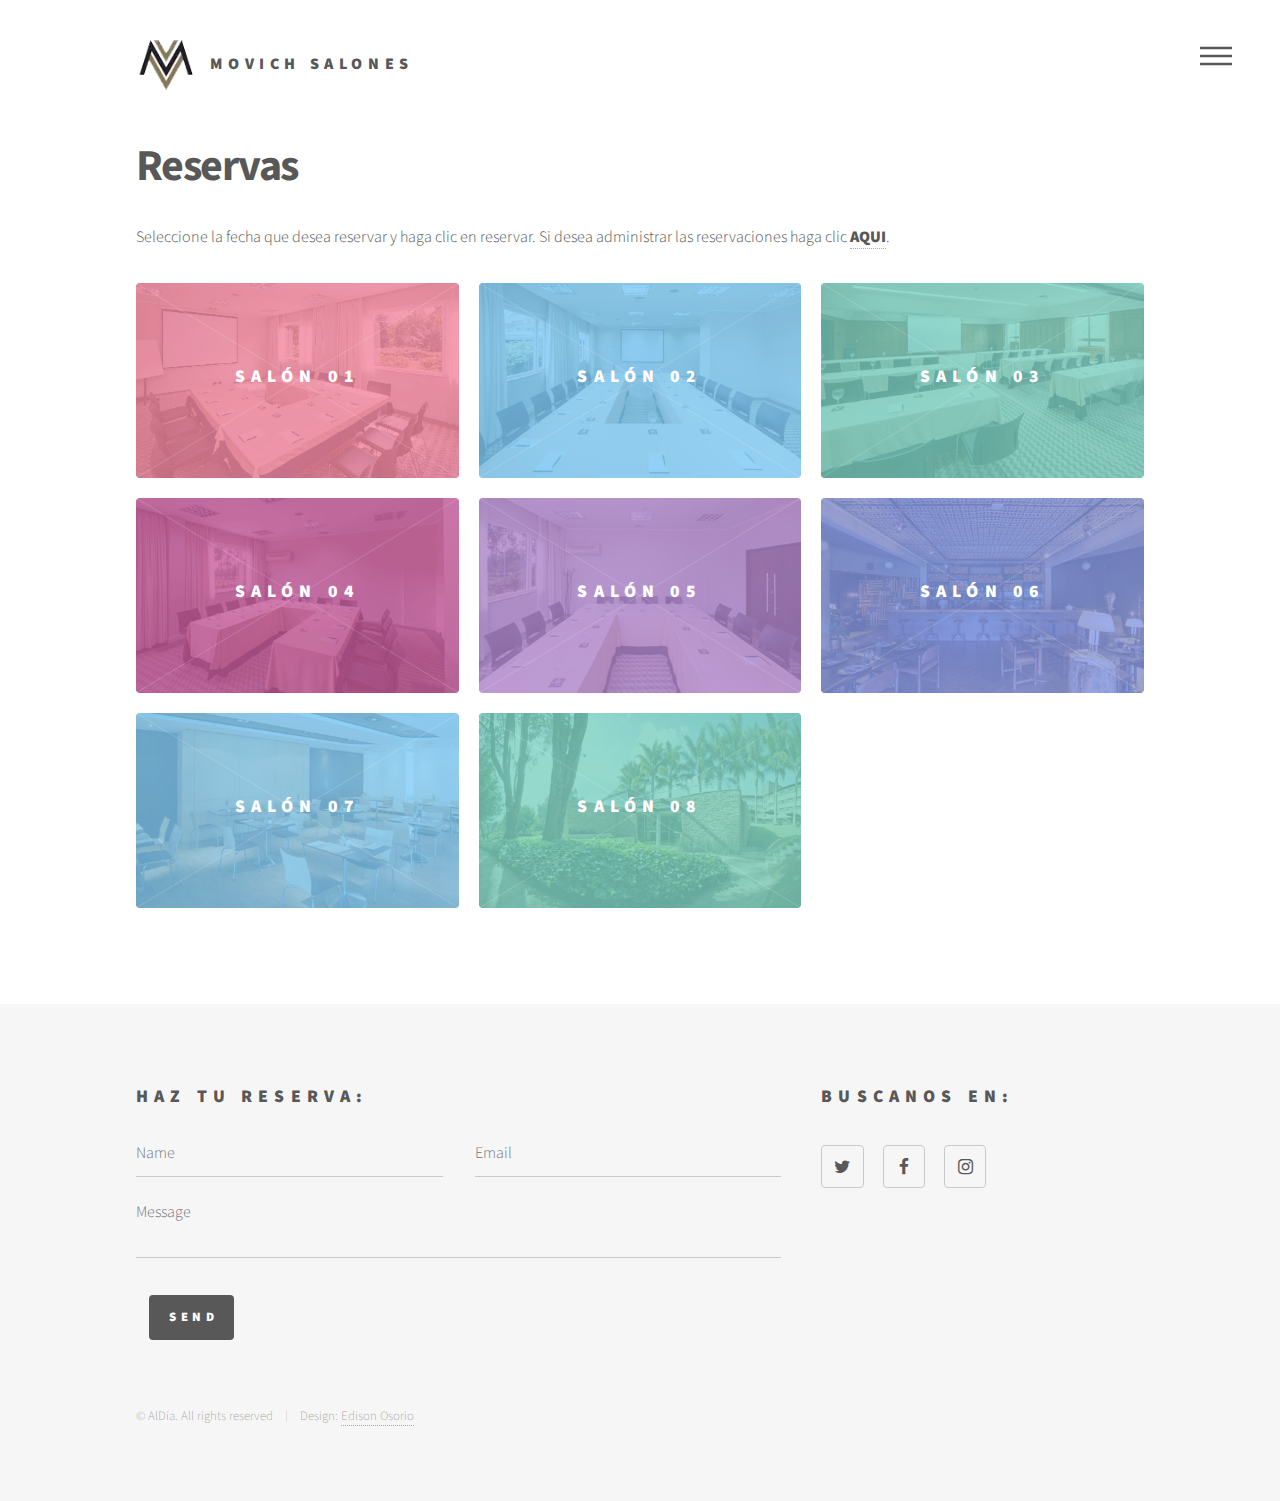
==== commit 738ac153: "Mejora en listados y administración" ====
--- a/reservar.html
+++ b/reservar.html
@@ -38,12 +38,9 @@
 					<nav id="menu">
 						<h2>Menu</h2>
 						<ul>
-							<!-- <li><a href="index.html">Inicio</a></li> -->
-							<li><a href="index.html">Salones</a></li>
-							<li><a href="restaurante.html">Restaurante</a></li>
-							<li><a href="spa.html">Spa</a></li>
-							<li><a href="jardines.html">Jardines</a></li>
-							<li><a href="elements.html">Elementos</a></li>
+							<li><a href="index.html">Salones Vista Cliente</a></li>
+							<li><a href="reservar.html">Reservas</a></li>
+							<li><a href="list.php">Listado de reservas</a></li>
 						</ul>
 					</nav>
 
@@ -52,7 +49,7 @@
 						<div class="inner">
 							<header>
 								<h1>Reservas</h1>
-								<p>Seleccione la fecha que desea reservar y haga clic en reservar.</p>
+								<p>Seleccione la fecha que desea reservar y haga clic en reservar. Si desea administrar las reservaciones haga clic <a href="list.php"><b>AQUI</b></a>.</p>
 							</header>
 							<section class="tiles">
 								<article class="style1">
